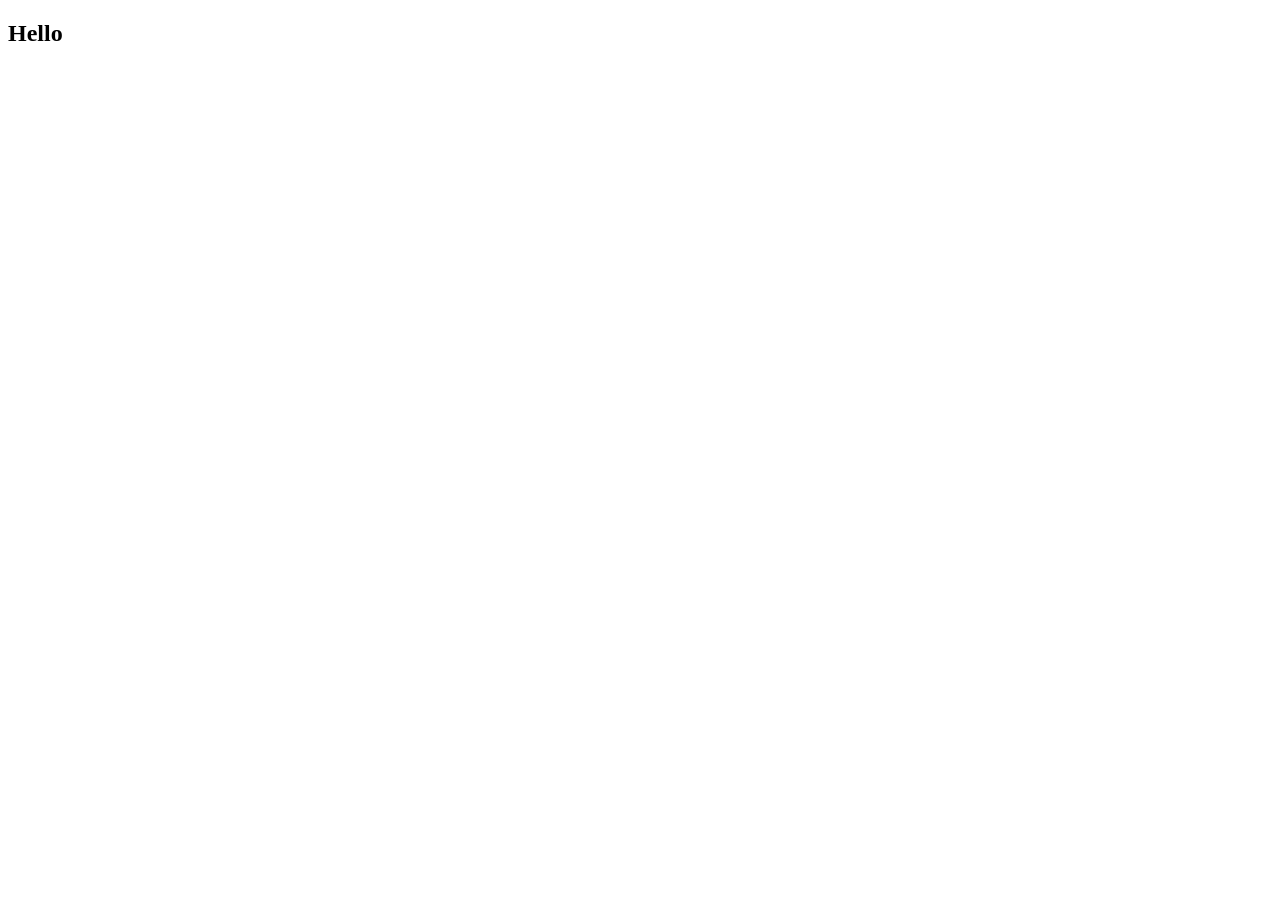
==== index.html @ bc6c602a "creating file structure and learning html" ====
<!DOCTYPE html>
<html lang="fr">
<head>
    <meta charset="UTF-8">
    <meta name="viewport" content="width=device-width, initial-scale=1.0">
    <title>Document</title>
</head>
<body>
    <h2>Hello</h2>
</body>
</html>
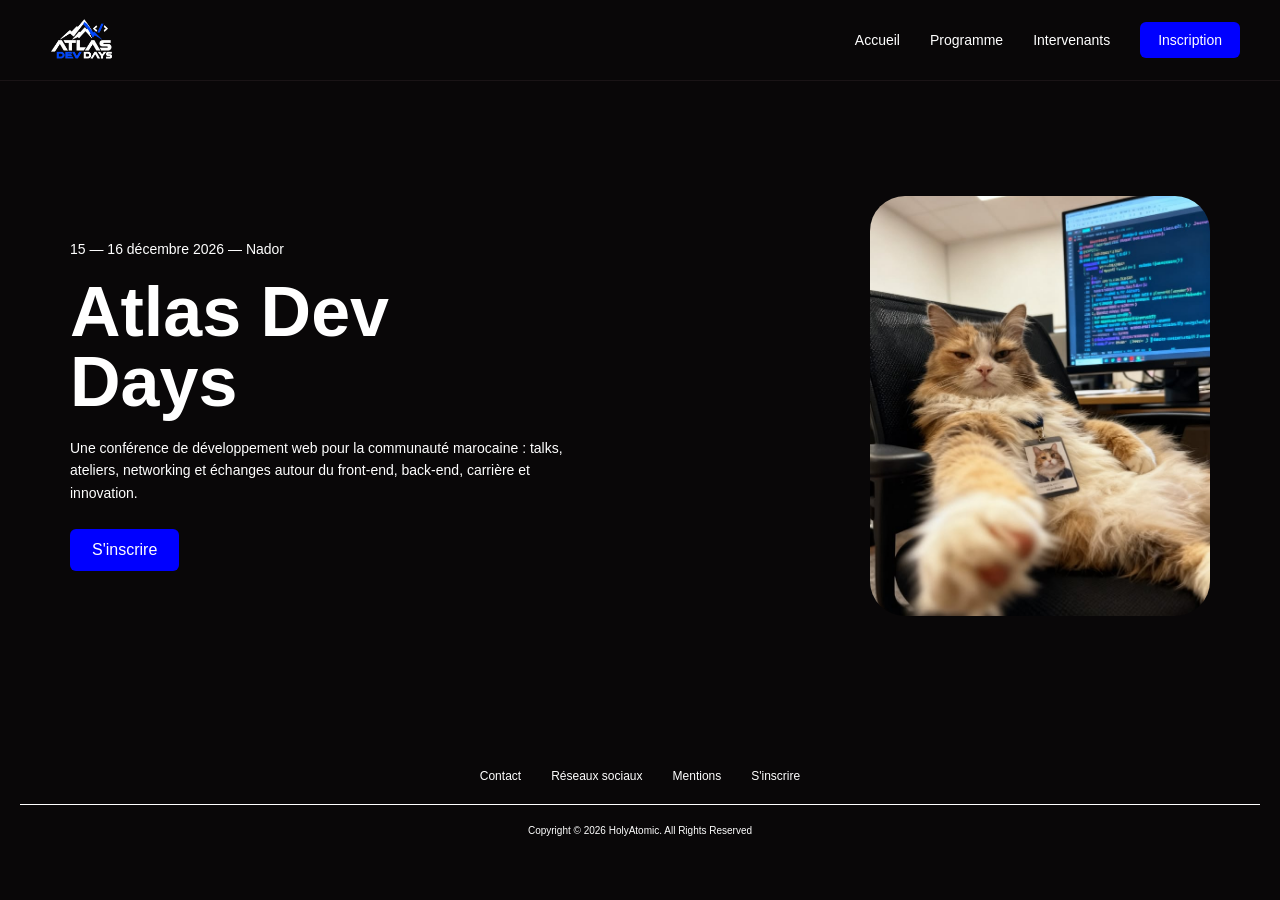
==== commit d722bbe9: "feat: complete three website pages and improve overall design - Complete the HTML and CSS implementa" ====
--- a/index.html
+++ b/index.html
@@ -1,11 +1,133 @@
 <!DOCTYPE html>
 <html lang="fr">
+
 <head>
     <meta charset="UTF-8">
     <meta name="viewport" content="width=device-width, initial-scale=1.0">
-    <title>Document</title>
+    <title>Atlas Dev Days — Conférence Web au Maroc</title>
+<link rel="preconnect" href="https://fonts.googleapis.com">
+<link rel="preconnect" href="https://fonts.gstatic.com" crossorigin>
+<link href="https://fonts.googleapis.com/css2?family=JetBrains+Mono:ital,wght@0,100..800;1,100..800&display=swap" rel="stylesheet">
+    
+    <meta
+        name="description"
+        content="Atlas Dev Days, une conférence dédiée aux développeurs web au Maroc : talks, ateliers et rencontres tech."
+    >
+
+    <link rel="stylesheet" href="css/style.css">
 </head>
+
 <body>
-    <h2>Hello</h2>
+
+    <!-- Header -->
+    <header>
+        <nav>
+            <div class="logo">
+                <img src="assets/icons/logo.png" alt="Logo Atlas Dev Days">
+            </div>
+
+            <ul>
+                <li>
+                    <a href="index.html">Accueil</a>
+                </li>
+
+                <li>
+                    <a href="programe.html">Programme</a>
+                </li>
+
+                <li>
+                    <a href="intervenants.html">Intervenants</a>
+                </li>
+
+                <li>
+                    <a href="inscription.html">Inscription</a>
+                </li>
+            </ul>
+
+        </nav>
+    </header>
+
+
+    <main>
+
+        <!-- Hero -->
+        <section class="hero">
+
+            <div class="hero-content">
+
+                <p class="hero-date">
+                    15 — 16 décembre 2026 — Nador
+                </p>
+
+                <h1>
+                    Atlas Dev Days
+                </h1>
+
+                <p>
+                    Une conférence de développement web pour la communauté
+                    marocaine : talks, ateliers, networking et échanges
+                    autour du front-end, back-end, carrière et innovation.
+                </p>
+
+                <a href="inscription.html">
+                    S'inscrire
+                </a>
+
+            </div>
+
+
+            <div class="hero-image">
+
+                <img
+                    src="assets/images/cat.jpg"
+                    alt="Chat devant un écran affichant du code"
+                >
+
+            </div>
+
+        </section>
+    <!-- Footer -->
+    <footer>
+
+        <nav aria-label="Navigation secondaire">
+
+            <ul>
+
+                <li>
+                    <a href="contact@atlasdevdays.com">
+                        Contact
+                    </a>
+                </li>
+
+                <li>
+                    <a href="https://www.linkedin.com/in/oussama-jrhaider-a0b106281/">
+                        Réseaux sociaux
+                    </a>
+                </li>
+
+                <li>
+                    <a href="google.com">
+                        Mentions
+                    </a>
+                </li>
+
+                <li>
+                    <a href="inscription.html">
+                        S'inscrire
+                    </a>
+                </li>
+
+            </ul>
+
+        </nav>
+
+
+        <p>
+            Copyright © 2026 HolyAtomic. All Rights Reserved
+        </p>
+
+    </footer>
+
 </body>
+
 </html>
--- a/css/style.css
+++ b/css/style.css
@@ -0,0 +1,356 @@
+:root {
+    --dark: #090708;
+    --cream: #fff4d6;
+    --white: #fff;
+    --blue: #0000FF;
+    --text: #1a1416;
+    --font-primary: "JetBrains Mono", monospace;
+}
+
+* {
+    margin: 0;
+    padding: 0;
+    box-sizing: border-box;
+}
+
+body {
+    font-family: Arial, sans-serif;
+    background: var(--dark);
+    color: var(--white);
+}
+
+a {
+    color: inherit;
+    text-decoration: none;
+}
+
+ul {
+    list-style: none;
+}
+
+img {
+    max-width: 100%;
+    display: block;
+    background: var(--white);
+}
+/* header */
+
+header {
+    background: var(--dark);
+    color: var(--white);
+    border-bottom: 1px var(--text) solid;
+}
+header .logo img {
+    width: 80px;
+    height: 80px;
+    object-fit: contain;
+    background-color: var(--dark);
+}
+header nav {
+    min-height: 70px;
+    padding: 0 40px;
+    display: flex;
+    align-items: center;
+    justify-content: space-between;
+}
+
+header nav > a {
+    font-size: 20px;
+    font-weight: bold;
+}
+
+header ul {
+    display: flex;
+    align-items: center;
+    gap: 30px;
+}
+
+header li a {
+    font-size: 14px;
+}
+
+header li a:hover {
+    color: var(--blue);
+}
+
+header li:last-child a {
+    padding: 10px 18px;
+    background: var(--blue);
+    color: var(--white);
+    border-radius: 6px;
+}
+
+
+/* HERO */
+
+.hero {
+    min-height: 650px;
+    padding: 70px;
+    display: flex;
+    align-items: center;
+    justify-content: space-between;
+    gap: 60px;
+}
+
+.hero-content {
+    max-width: 500px;
+}
+
+.hero-date {
+    margin-bottom: 20px;
+    font-size: 14px;
+}
+
+.hero h1 {
+    margin-bottom: 20px;
+    font-size: 70px;
+    line-height: 1;
+}
+
+.hero-content > p:not(.hero-date) {
+    color: var(--white);
+    font-size: 14px;
+    line-height: 1.6;
+}
+
+.hero-content > a {
+    display: inline-block;
+    margin-top: 25px;
+    padding: 12px 22px;
+    background: var(--blue);
+    border-radius: 6px;
+}
+
+.hero-image {
+    width: 340px;
+}
+
+.hero-image img {
+    width: 340px;
+    height: 420px;
+    object-fit: cover;
+    border-radius: 35px;
+}
+
+/* STATS */
+
+.stats {
+    padding: 70px 30px;
+    background: var(--cream);
+    color: var(--text);
+}
+
+.stats h2 {
+    margin-bottom: 25px;
+    text-align: center;
+    font-size: 14px;
+}
+
+.stats-list {
+    max-width: 1000px;
+    margin: auto;
+    display: flex;
+    gap: 20px;
+}
+
+.stats article {
+    flex: 1;
+    padding: 20px;
+    background: var(--white);
+    border-radius: 12px;
+}
+
+.stats article p {
+    color: var(--text);
+    font-size: 13px;
+    margin-top: 8px;
+}
+
+
+/* PROGRAMME */
+
+.program-intro {
+    padding: 45px 10%;
+    background: var(--white);
+    color: var(--text);
+}
+
+.program-intro > p {
+    font-size: 11px;
+    margin-bottom: 12px;
+}
+
+.program-intro h1 {
+    max-width: 700px;
+    margin: auto;
+    text-align: center;
+    font-size: 13px;
+    font-weight: normal;
+}
+
+.days {
+    display: flex;
+    gap: 20px;
+    margin-top: 20px;
+}
+
+.days article {
+    flex: 1;
+    padding: 12px;
+    border-radius: 10px;
+}
+
+.days small {
+    font-size: 9px;
+}
+
+.days p {
+    margin-top: 5px;
+    font-size: 10px;
+}
+
+.day {
+    padding: 30px 10%;
+}
+
+.day-one {
+    background: var(--dark);
+    color: var(--white);
+}
+
+.day-two {
+    background: var(--black);
+    color: var(--white);
+}
+
+.day-title {
+    margin-bottom: 12px;
+    font-size: 11px;
+}
+
+.day-description {
+    margin-bottom: 25px;
+    text-align: center;
+    font-size: 13px;
+    font-family: var(--font-primary);
+}
+
+.talks {
+    max-width: 900px;
+    margin: auto;
+}
+
+.talk {
+    display: flex;
+    align-items: center;
+    gap: 15px;
+    margin-bottom: 10px;
+    padding: 14px;
+    background: var(--white);
+    color: var(--text);
+    border-radius: 8px;
+}
+
+.talk-info {
+    flex: 1;
+}
+
+.talk h2 {
+    font-size: 13px;
+}
+
+.talk p {
+    font-size: 8px;
+}
+
+.talk strong {
+    white-space: nowrap;
+    font-size: 11px;
+}
+
+
+/* INTERVENANTS */
+
+.speakers-page{
+    padding: 50px 10%;
+    background: var(--dark);
+    color: var(--white);
+}
+.speakers-page > h1{
+    /* margin-bottom: 30px; */
+    font-family: var(--font-primary);
+}
+.speakers-page > p {
+    margin-bottom: 10px;
+    font-size: 11px;
+    font-family: "Archivo Black", sans-serif;
+}
+
+.speakers-page h1 {
+    max-width: 600px;
+    margin: auto;
+    text-align: center;
+    font-size: 13px;
+    font-weight: normal;
+}
+
+.speakers-grid {
+    max-width: 900px;
+    margin: 30px auto 0;
+    display: flex;
+    flex-wrap: wrap;
+    gap: 20px;
+}
+
+.speakers-grid .speaker-card {
+    flex: 1 1 30%;
+    overflow: hidden;
+    background: var(--white);
+    border-radius: 12px;
+    color: var(--text);
+}
+
+.speakers-grid .speaker-card img {
+    width: 100%;
+    height: 210px;
+    object-fit: cover;
+}
+
+.speakers-grid .speaker-card h2 {
+    padding: 12px 12px 0;
+    font-size: 17px;
+}
+
+.speakers-grid .speaker-card p {
+    padding: 0 12px 12px;
+    margin-top: 5px;
+    color: var(--text);
+    font-size: 12px;
+}
+
+
+/* FOOTER */
+
+footer {
+    padding: 35px 20px 20px;
+    background: var(--dark);
+    text-align: center;
+}
+
+footer ul {
+    display: flex;
+    justify-content: center;
+    gap: 30px;
+    margin-bottom: 20px;
+}
+
+footer a {
+    font-size: 12px;
+}
+
+footer p {
+    padding-top: 20px;
+    border-top: 1px var(--white) solid;
+    color: var(--white);
+    font-size: 10px;
+}
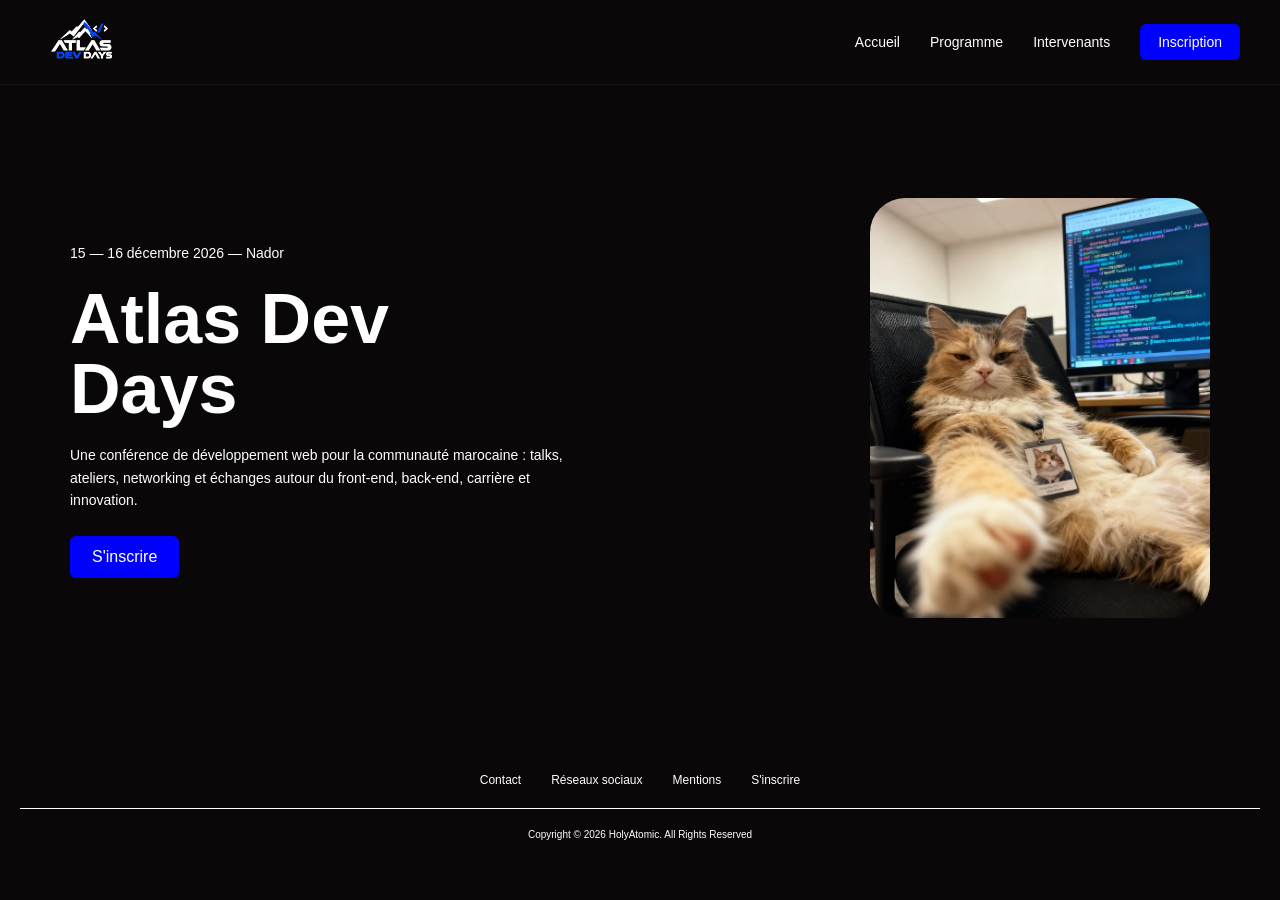
==== commit 2ef04633: "fix: fix prblm from Nu Html Checker" ====
--- a/index.html
+++ b/index.html
@@ -23,9 +23,10 @@
     <header>
         <nav>
             <div class="logo">
-                <img src="assets/icons/logo.png" alt="Logo Atlas Dev Days">
+                <a href="index.html">
+                    <img src="assets/icons/logo.png" alt="Logo Atlas Dev Days">
+                </a>
             </div>
-
             <ul>
                 <li>
                     <a href="index.html">Accueil</a>
@@ -86,6 +87,7 @@
             </div>
 
         </section>
+        </main>
     <!-- Footer -->
     <footer>
 
@@ -94,7 +96,7 @@
             <ul>
 
                 <li>
-                    <a href="contact@atlasdevdays.com">
+                    <a href="mailto:contact@atlasdevdays.com">
                         Contact
                     </a>
                 </li>
@@ -106,7 +108,7 @@
                 </li>
 
                 <li>
-                    <a href="google.com">
+                    <a href="https://www.google.com">
                         Mentions
                     </a>
                 </li>
--- a/css/style.css
+++ b/css/style.css
@@ -28,30 +28,25 @@
     list-style: none;
 }
 
-img {
-    max-width: 100%;
-    display: block;
-    background: var(--white);
-}
-/* header */
+/* HEADER */
 
 header {
     background: var(--dark);
-    color: var(--white);
-    border-bottom: 1px var(--text) solid;
-}
+    border-bottom: 1px solid var(--text);
+}
+
+header nav {
+    min-height: 70px;
+    padding: 0 40px;
+    display: flex;
+    align-items: center;
+    justify-content: space-between;
+}
+
 header .logo img {
     width: 80px;
     height: 80px;
     object-fit: contain;
-    background-color: var(--dark);
-}
-header nav {
-    min-height: 70px;
-    padding: 0 40px;
-    display: flex;
-    align-items: center;
-    justify-content: space-between;
 }
 
 header nav > a {
@@ -69,17 +64,11 @@
     font-size: 14px;
 }
 
-header li a:hover {
-    color: var(--blue);
-}
-
 header li:last-child a {
     padding: 10px 18px;
     background: var(--blue);
-    color: var(--white);
     border-radius: 6px;
 }
-
 
 /* HERO */
 
@@ -107,8 +96,7 @@
     line-height: 1;
 }
 
-.hero-content > p:not(.hero-date) {
-    color: var(--white);
+.hero-content > p {
     font-size: 14px;
     line-height: 1.6;
 }
@@ -121,10 +109,6 @@
     border-radius: 6px;
 }
 
-.hero-image {
-    width: 340px;
-}
-
 .hero-image img {
     width: 340px;
     height: 420px;
@@ -132,41 +116,6 @@
     border-radius: 35px;
 }
 
-/* STATS */
-
-.stats {
-    padding: 70px 30px;
-    background: var(--cream);
-    color: var(--text);
-}
-
-.stats h2 {
-    margin-bottom: 25px;
-    text-align: center;
-    font-size: 14px;
-}
-
-.stats-list {
-    max-width: 1000px;
-    margin: auto;
-    display: flex;
-    gap: 20px;
-}
-
-.stats article {
-    flex: 1;
-    padding: 20px;
-    background: var(--white);
-    border-radius: 12px;
-}
-
-.stats article p {
-    color: var(--text);
-    font-size: 13px;
-    margin-top: 8px;
-}
-
-
 /* PROGRAMME */
 
 .program-intro {
@@ -176,8 +125,8 @@
 }
 
 .program-intro > p {
-    font-size: 11px;
     margin-bottom: 12px;
+    font-size: 11px;
 }
 
 .program-intro h1 {
@@ -219,7 +168,7 @@
 }
 
 .day-two {
-    background: var(--black);
+    background: var(--dark);
     color: var(--white);
 }
 
@@ -264,22 +213,17 @@
 }
 
 .talk strong {
-    white-space: nowrap;
-    font-size: 11px;
-}
-
+    font-size: 11px;
+}
 
 /* INTERVENANTS */
 
-.speakers-page{
+.speakers-page {
     padding: 50px 10%;
     background: var(--dark);
     color: var(--white);
 }
-.speakers-page > h1{
-    /* margin-bottom: 30px; */
-    font-family: var(--font-primary);
-}
+
 .speakers-page > p {
     margin-bottom: 10px;
     font-size: 11px;
@@ -302,7 +246,7 @@
     gap: 20px;
 }
 
-.speakers-grid .speaker-card {
+.speaker-card {
     flex: 1 1 30%;
     overflow: hidden;
     background: var(--white);
@@ -310,24 +254,22 @@
     color: var(--text);
 }
 
-.speakers-grid .speaker-card img {
+.speaker-card img {
     width: 100%;
     height: 210px;
     object-fit: cover;
 }
 
-.speakers-grid .speaker-card h2 {
+.speaker-card h2 {
     padding: 12px 12px 0;
     font-size: 17px;
 }
 
-.speakers-grid .speaker-card p {
+.speaker-card p {
     padding: 0 12px 12px;
     margin-top: 5px;
-    color: var(--text);
     font-size: 12px;
 }
-
 
 /* FOOTER */
 
@@ -350,7 +292,6 @@
 
 footer p {
     padding-top: 20px;
-    border-top: 1px var(--white) solid;
-    color: var(--white);
+    border-top: 1px solid var(--white);
     font-size: 10px;
 }
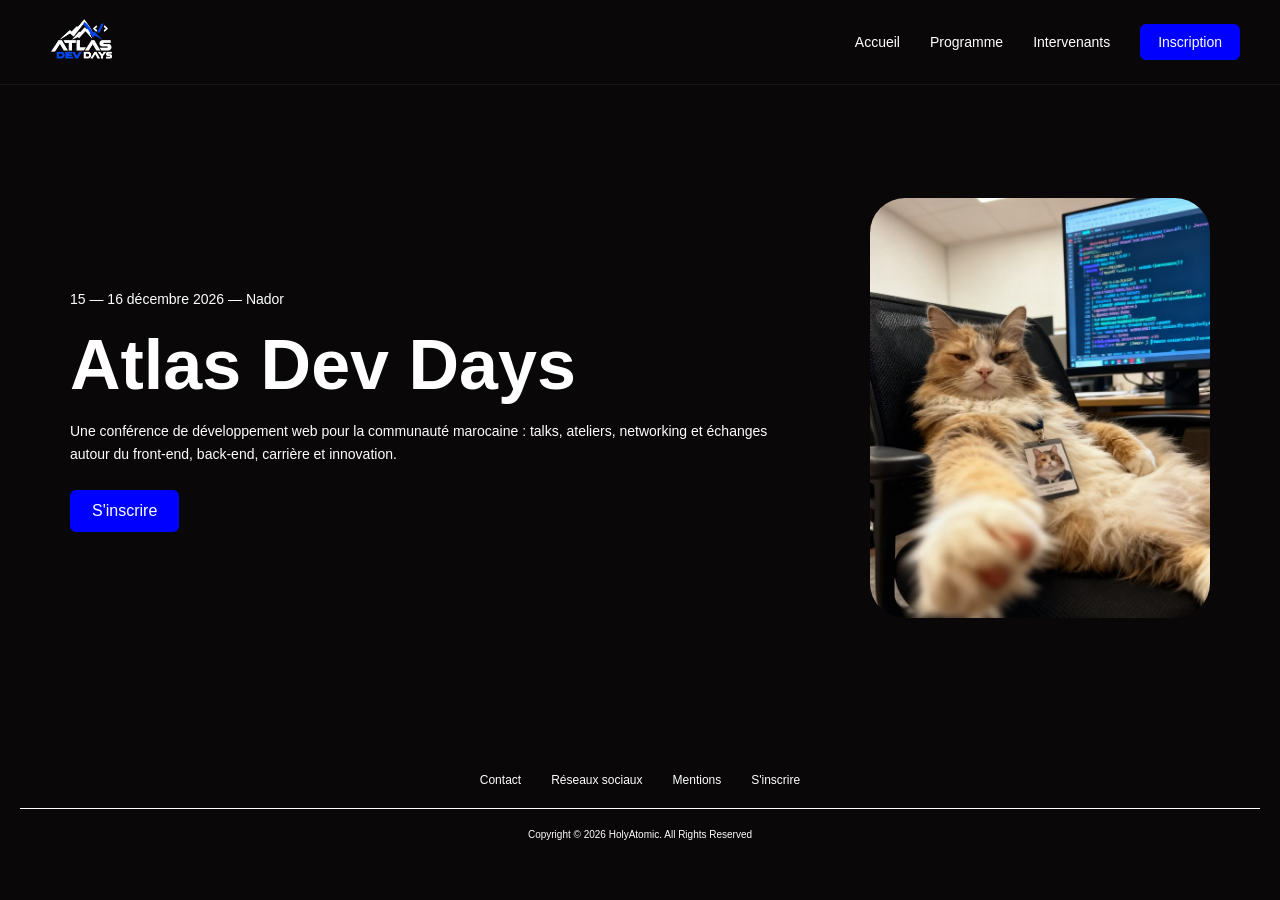
==== commit 32b15c8d: "feat: add new fonts" ====
--- a/index.html
+++ b/index.html
@@ -81,7 +81,7 @@
 
                 <img
                     src="assets/images/cat.jpg"
-                    alt="Chat devant un écran affichant du code"
+                    alt="cat"
                 >
 
             </div>
--- a/css/style.css
+++ b/css/style.css
@@ -82,7 +82,7 @@
 }
 
 .hero-content {
-    max-width: 500px;
+    max-width: 700px;
 }
 
 .hero-date {
